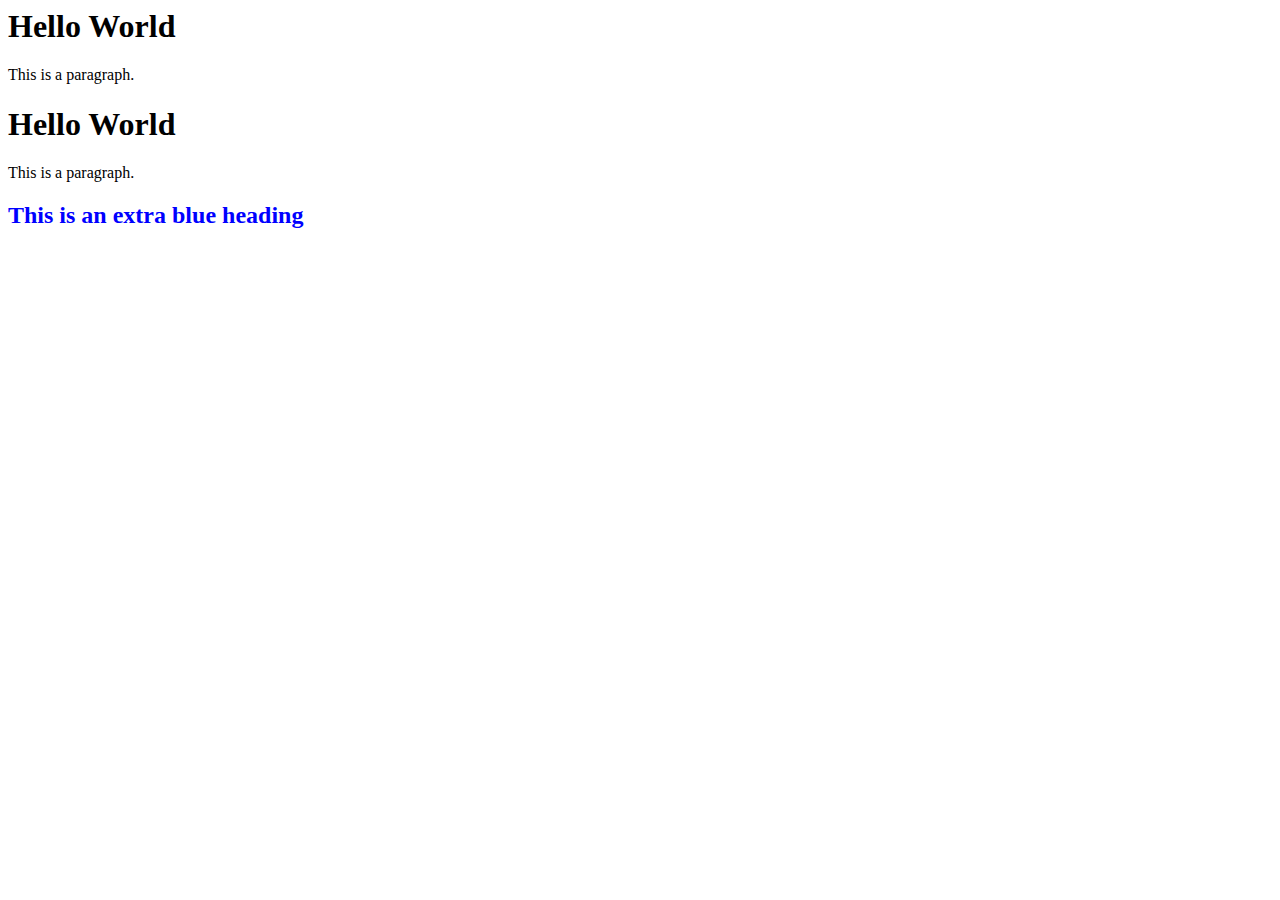
==== app/templates/output.html @ b6adb852 "second branch on chatgpt" ====
<html>

<head>
    <link rel="stylesheet" type="text/css" href="mystyle.css">
</head>

<body>
    <h1>Hello World</h1>
    <p>This is a paragraph.</p>
</body>

</html>

<html>

<head>
    <link rel="stylesheet" type="text/css" href="mystyle.css">
</head>

<body>
    <h1>Hello World</h1>
    <p>This is a paragraph.</p>
    <h2 style="color:blue;">This is an extra blue heading</h2>
</body>

</html>
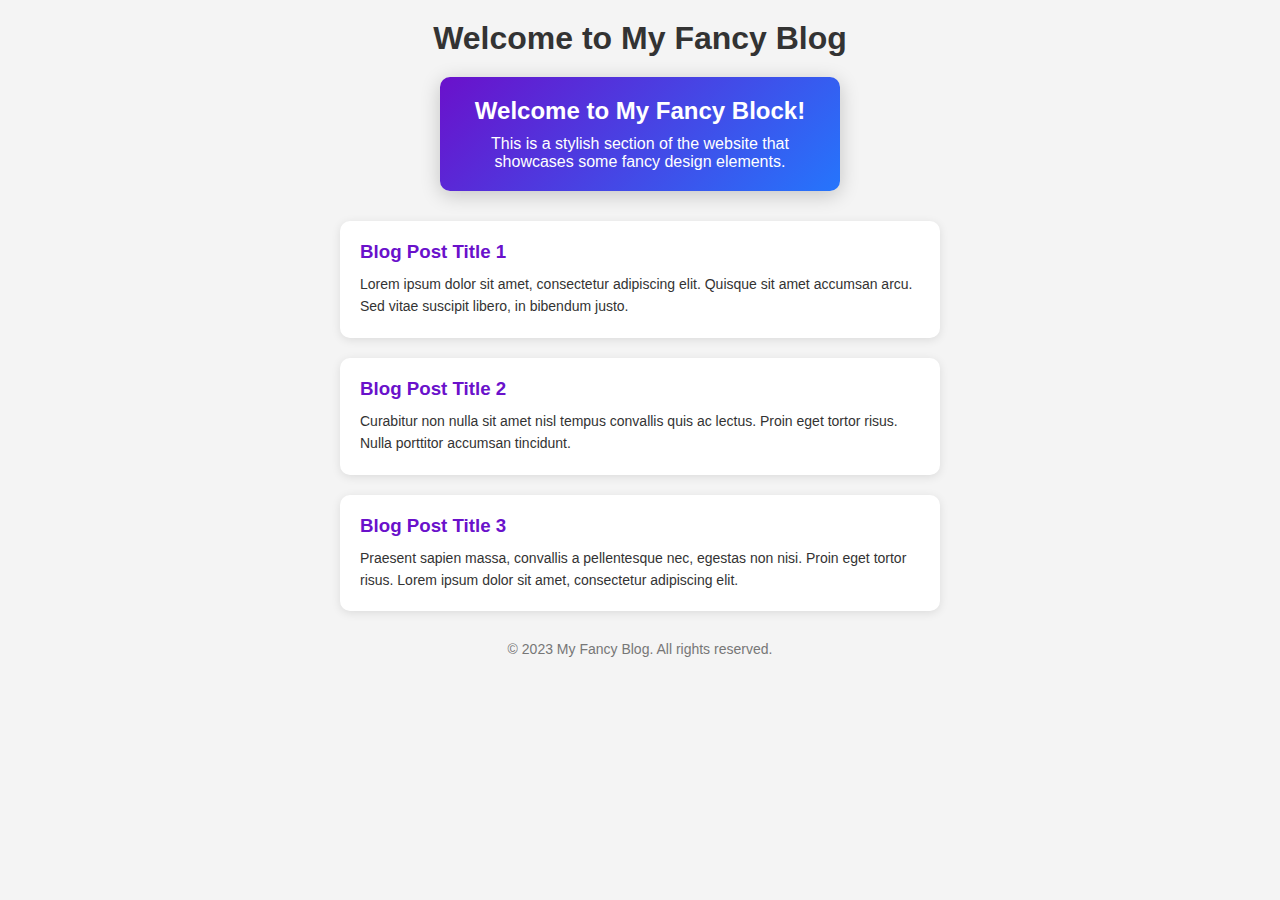
==== commit ba22faf2: "edit the model and switch the OPENAI to ChatOpenAI" ====
--- a/app/templates/output.html
+++ b/app/templates/output.html
@@ -1,27 +1,111 @@
-
-<html>
+<!DOCTYPE html>
+<html lang="en">
 
 <head>
-    <link rel="stylesheet" type="text/css" href="mystyle.css">
+    <meta charset="UTF-8">
+    <meta name="viewport" content="width=device-width, initial-scale=1.0">
+    <title>My Fancy Blog</title>
+    <style>
+        /* Reset CSS */
+        * {
+            margin: 0;
+            padding: 0;
+            box-sizing: border-box;
+        }
+
+        body {
+            font-family: Arial, sans-serif;
+            background-color: #f4f4f4;
+            color: #333;
+            display: flex;
+            flex-direction: column;
+            align-items: center;
+            padding: 20px;
+        }
+
+        h1 {
+            margin-bottom: 20px;
+        }
+
+        .fancy-block {
+            background: linear-gradient(135deg, #6a11cb, #2575fc);
+            color: white;
+            padding: 20px;
+            border-radius: 10px;
+            box-shadow: 0 4px 20px rgba(0, 0, 0, 0.2);
+            text-align: center;
+            max-width: 400px;
+            margin-bottom: 20px;
+        }
+
+        .fancy-block h2 {
+            margin-bottom: 10px;
+        }
+
+        .fancy-block p {
+            font-size: 16px;
+        }
+
+        .blog-post {
+            background: white;
+            border-radius: 10px;
+            box-shadow: 0 2px 10px rgba(0, 0, 0, 0.1);
+            padding: 20px;
+            margin: 10px 0;
+            max-width: 600px;
+            width: 100%;
+        }
+
+        .blog-post h3 {
+            margin-bottom: 10px;
+            color: #6a11cb;
+        }
+
+        .blog-post p {
+            font-size: 14px;
+            line-height: 1.6;
+        }
+
+        .footer {
+            margin-top: 20px;
+            text-align: center;
+            font-size: 14px;
+            color: #777;
+        }
+    </style>
 </head>
 
 <body>
-    <h1>Hello World</h1>
-    <p>This is a paragraph.</p>
-</body>
+    <h1>Welcome to My Fancy Blog</h1>
+    <div class="fancy-block">
+        <h2>Welcome to My Fancy Block!</h2>
+        <p>This is a stylish section of the website that showcases some fancy design elements.</p>
+    </div>
 
-</html>
+    <div class="blog-post">
+        <h3>Blog Post Title 1</h3>
+        <p>Lorem ipsum dolor sit amet, consectetur adipiscing elit. Quisque sit amet accumsan arcu. Sed vitae
+            suscipit
+            libero, in bibendum justo.</p>
+    </div>
 
-<html>
+    <div class="blog-post">
+        <h3>Blog Post Title 2</h3>
+        <p>Curabitur non nulla sit amet nisl tempus convallis quis ac lectus. Proin eget tortor risus. Nulla
+            porttitor
+            accumsan tincidunt.</p>
+    </div>
 
-<head>
-    <link rel="stylesheet" type="text/css" href="mystyle.css">
-</head>
+    <div class="blog-post">
+        <h3>Blog Post Title 3</h3>
+        <p>Praesent sapien massa, convallis a pellentesque nec, egestas non nisi. Proin eget tortor risus. Lorem
+            ipsum
+            dolor sit amet, consectetur adipiscing elit.</p>
+    </div>
 
-<body>
-    <h1>Hello World</h1>
-    <p>This is a paragraph.</p>
-    <h2 style="color:blue;">This is an extra blue heading</h2>
+    <div class="footer">
+        <p>&copy; 2023 My Fancy Blog. All rights reserved.</p>
+    </div>
 </body>
 
 </html>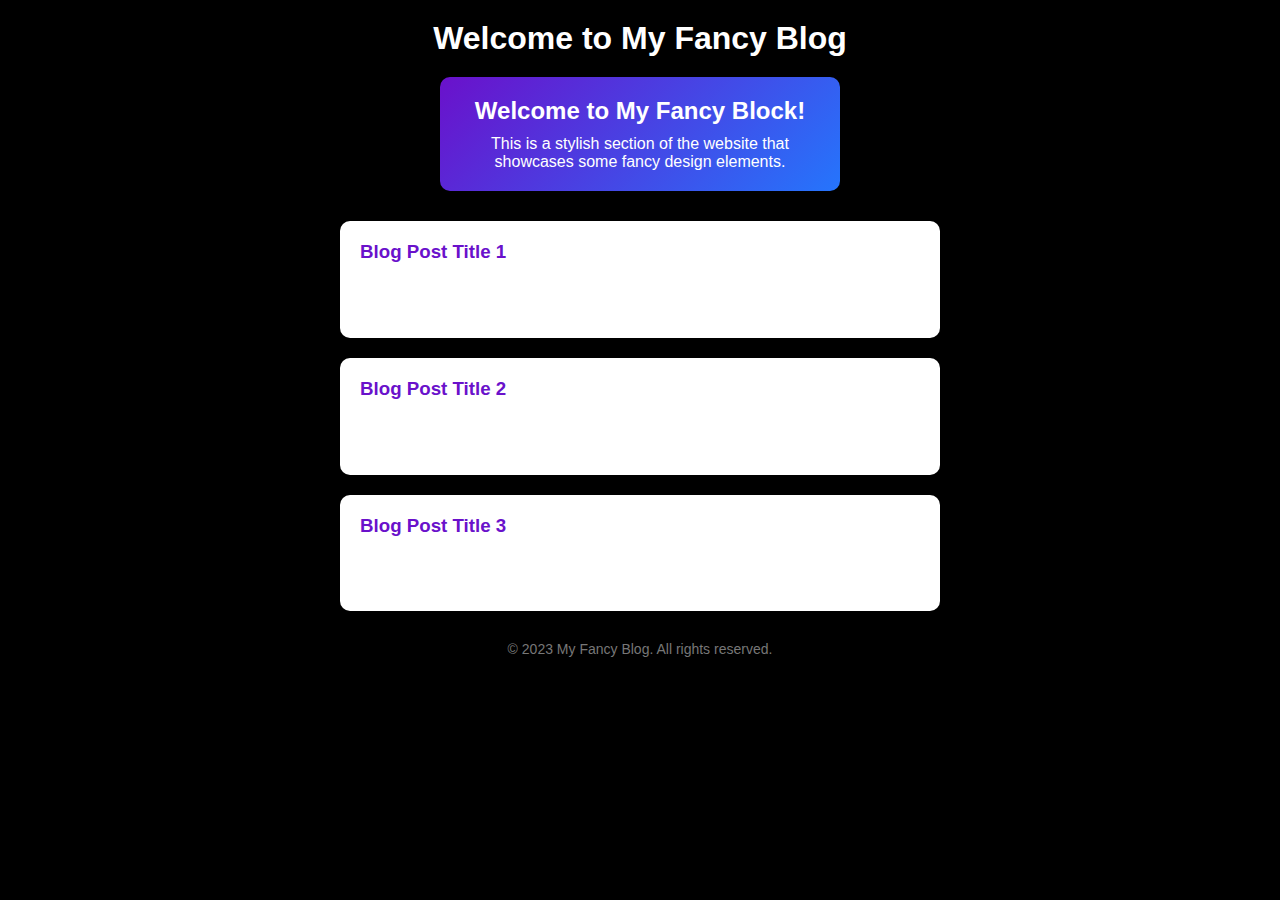
==== commit 066cf8ed: "fix the deployment not chaning html issue" ====
--- a/app/templates/output.html
+++ b/app/templates/output.html
@@ -4,7 +4,7 @@
 <head>
     <meta charset="UTF-8">
     <meta name="viewport" content="width=device-width, initial-scale=1.0">
-    <title>My Fancy Blog</title>
+    <title>Hello World</title>
     <style>
         /* Reset CSS */
         * {
@@ -15,8 +15,8 @@
 
         body {
             font-family: Arial, sans-serif;
-            background-color: #f4f4f4;
-            color: #333;
+            background-color: black; /* Changed background color to black */
+            color: #fff; /* Changed text color to white for better visibility on black background */
             display: flex;
             flex-direction: column;
             align-items: center;
@@ -25,6 +25,7 @@
 
         h1 {
             margin-bottom: 20px;
+            color: #fff; /* Changed h1 color to white for better visibility on black background */
         }
 
         .fancy-block {
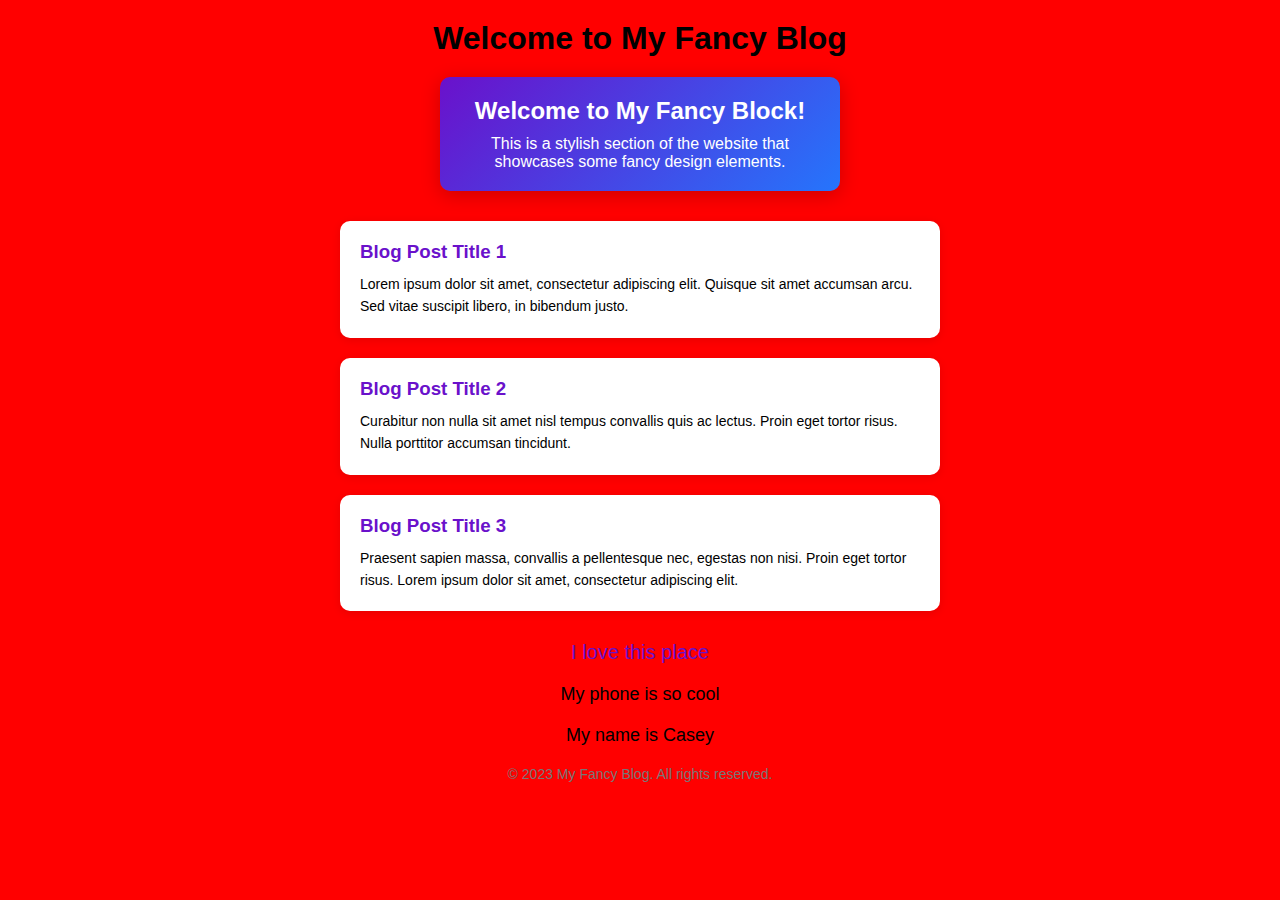
==== commit f0325d51: "add the code side by side and handle more errors" ====
--- a/app/templates/output.html
+++ b/app/templates/output.html
@@ -15,8 +15,8 @@
 
         body {
             font-family: Arial, sans-serif;
-            background-color: black; /* Changed background color to black */
-            color: #fff; /* Changed text color to white for better visibility on black background */
+            background-color: red; /* Changed background color to red */
+            color: #000; /* Changed text color to black for better visibility on red background */
             display: flex;
             flex-direction: column;
             align-items: center;
@@ -25,7 +25,7 @@
 
         h1 {
             margin-bottom: 20px;
-            color: #fff; /* Changed h1 color to white for better visibility on black background */
+            color: #000; /* Changed h1 color to black for better visibility on red background */
         }
 
         .fancy-block {
@@ -73,6 +73,24 @@
             font-size: 14px;
             color: #777;
         }
+
+        .name {
+            margin-top: 20px;
+            font-size: 18px;
+            color: #000; /* Changed name color to black for better visibility on red background */
+        }
+
+        .love-message {
+            margin-top: 20px;
+            font-size: 20px;
+            color: #6a11cb; /* Added color for the love message */
+        }
+
+        .cool-message {
+            margin-top: 20px;
+            font-size: 18px;
+            color: #000; /* Changed cool message color to black for better visibility on red background */
+        }
     </style>
 </head>
 
@@ -104,6 +122,18 @@
             dolor sit amet, consectetur adipiscing elit.</p>
     </div>
 
+    <div class="love-message">
+        <p>I love this place</p>
+    </div>
+
+    <div class="cool-message">
+        <p>My phone is so cool</p>
+    </div>
+
+    <div class="name">
+        <p>My name is Casey</p>
+    </div>
+
     <div class="footer">
         <p>&copy; 2023 My Fancy Blog. All rights reserved.</p>
     </div>
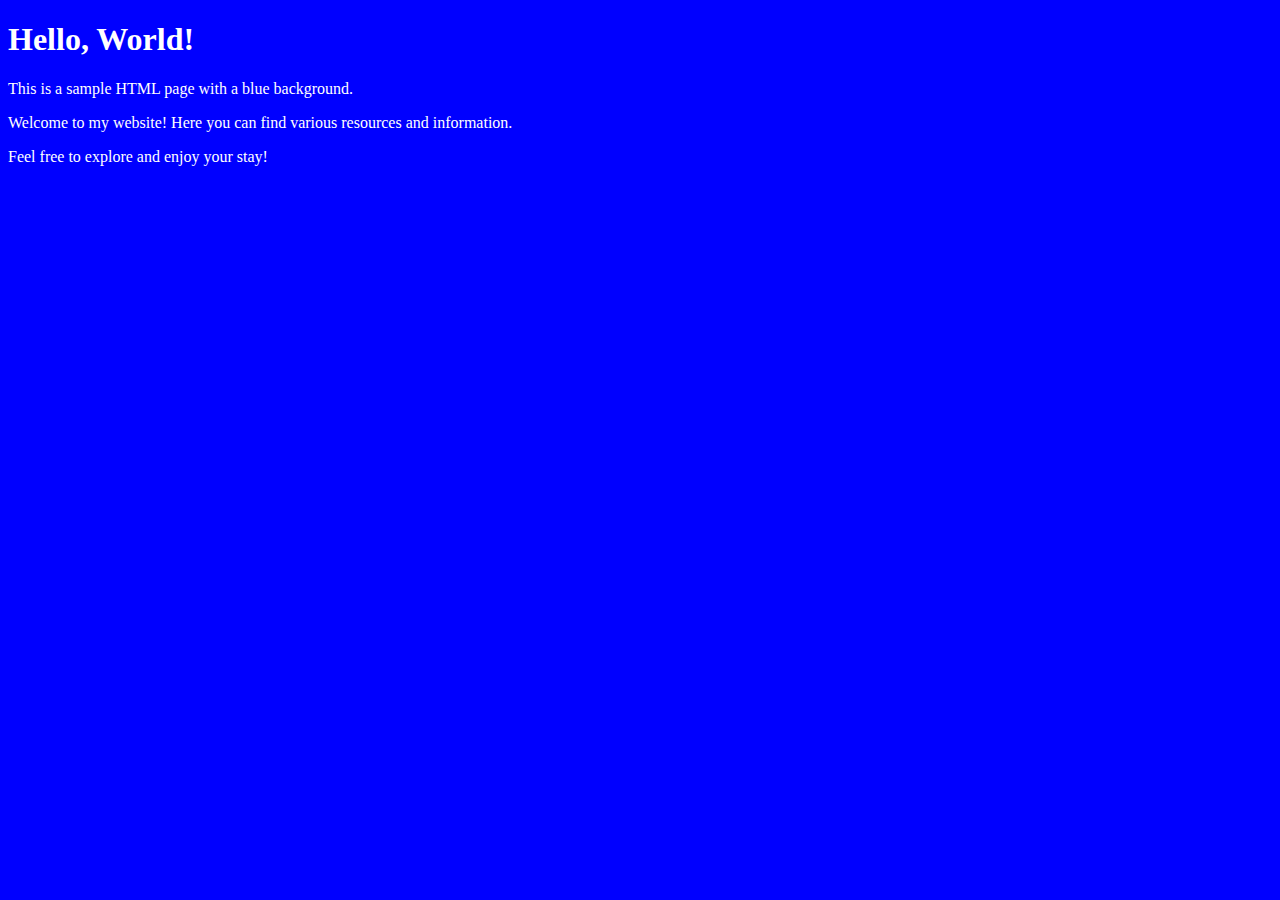
==== commit a25a096a: "toggle feauture" ====
--- a/app/templates/output.html
+++ b/app/templates/output.html
@@ -1,142 +1,20 @@
 <!DOCTYPE html>
 <html lang="en">
-
 <head>
     <meta charset="UTF-8">
     <meta name="viewport" content="width=device-width, initial-scale=1.0">
-    <title>Hello World</title>
+    <title>Blue Background</title>
     <style>
-        /* Reset CSS */
-        * {
-            margin: 0;
-            padding: 0;
-            box-sizing: border-box;
-        }
-
         body {
-            font-family: Arial, sans-serif;
-            background-color: red; /* Changed background color to red */
-            color: #000; /* Changed text color to black for better visibility on red background */
-            display: flex;
-            flex-direction: column;
-            align-items: center;
-            padding: 20px;
-        }
-
-        h1 {
-            margin-bottom: 20px;
-            color: #000; /* Changed h1 color to black for better visibility on red background */
-        }
-
-        .fancy-block {
-            background: linear-gradient(135deg, #6a11cb, #2575fc);
-            color: white;
-            padding: 20px;
-            border-radius: 10px;
-            box-shadow: 0 4px 20px rgba(0, 0, 0, 0.2);
-            text-align: center;
-            max-width: 400px;
-            margin-bottom: 20px;
-        }
-
-        .fancy-block h2 {
-            margin-bottom: 10px;
-        }
-
-        .fancy-block p {
-            font-size: 16px;
-        }
-
-        .blog-post {
-            background: white;
-            border-radius: 10px;
-            box-shadow: 0 2px 10px rgba(0, 0, 0, 0.1);
-            padding: 20px;
-            margin: 10px 0;
-            max-width: 600px;
-            width: 100%;
-        }
-
-        .blog-post h3 {
-            margin-bottom: 10px;
-            color: #6a11cb;
-        }
-
-        .blog-post p {
-            font-size: 14px;
-            line-height: 1.6;
-        }
-
-        .footer {
-            margin-top: 20px;
-            text-align: center;
-            font-size: 14px;
-            color: #777;
-        }
-
-        .name {
-            margin-top: 20px;
-            font-size: 18px;
-            color: #000; /* Changed name color to black for better visibility on red background */
-        }
-
-        .love-message {
-            margin-top: 20px;
-            font-size: 20px;
-            color: #6a11cb; /* Added color for the love message */
-        }
-
-        .cool-message {
-            margin-top: 20px;
-            font-size: 18px;
-            color: #000; /* Changed cool message color to black for better visibility on red background */
+            background-color: blue;
+            color: white; /* Added for better text visibility */
         }
     </style>
 </head>
-
 <body>
-    <h1>Welcome to My Fancy Blog</h1>
-    <div class="fancy-block">
-        <h2>Welcome to My Fancy Block!</h2>
-        <p>This is a stylish section of the website that showcases some fancy design elements.</p>
-    </div>
-
-    <div class="blog-post">
-        <h3>Blog Post Title 1</h3>
-        <p>Lorem ipsum dolor sit amet, consectetur adipiscing elit. Quisque sit amet accumsan arcu. Sed vitae
-            suscipit
-            libero, in bibendum justo.</p>
-    </div>
-
-    <div class="blog-post">
-        <h3>Blog Post Title 2</h3>
-        <p>Curabitur non nulla sit amet nisl tempus convallis quis ac lectus. Proin eget tortor risus. Nulla
-            porttitor
-            accumsan tincidunt.</p>
-    </div>
-
-    <div class="blog-post">
-        <h3>Blog Post Title 3</h3>
-        <p>Praesent sapien massa, convallis a pellentesque nec, egestas non nisi. Proin eget tortor risus. Lorem
-            ipsum
-            dolor sit amet, consectetur adipiscing elit.</p>
-    </div>
-
-    <div class="love-message">
-        <p>I love this place</p>
-    </div>
-
-    <div class="cool-message">
-        <p>My phone is so cool</p>
-    </div>
-
-    <div class="name">
-        <p>My name is Casey</p>
-    </div>
-
-    <div class="footer">
-        <p>&copy; 2023 My Fancy Blog. All rights reserved.</p>
-    </div>
+    <h1>Hello, World!</h1>
+    <p>This is a sample HTML page with a blue background.</p>
+    <p>Welcome to my website! Here you can find various resources and information.</p>
+    <p>Feel free to explore and enjoy your stay!</p>
 </body>
-
 </html>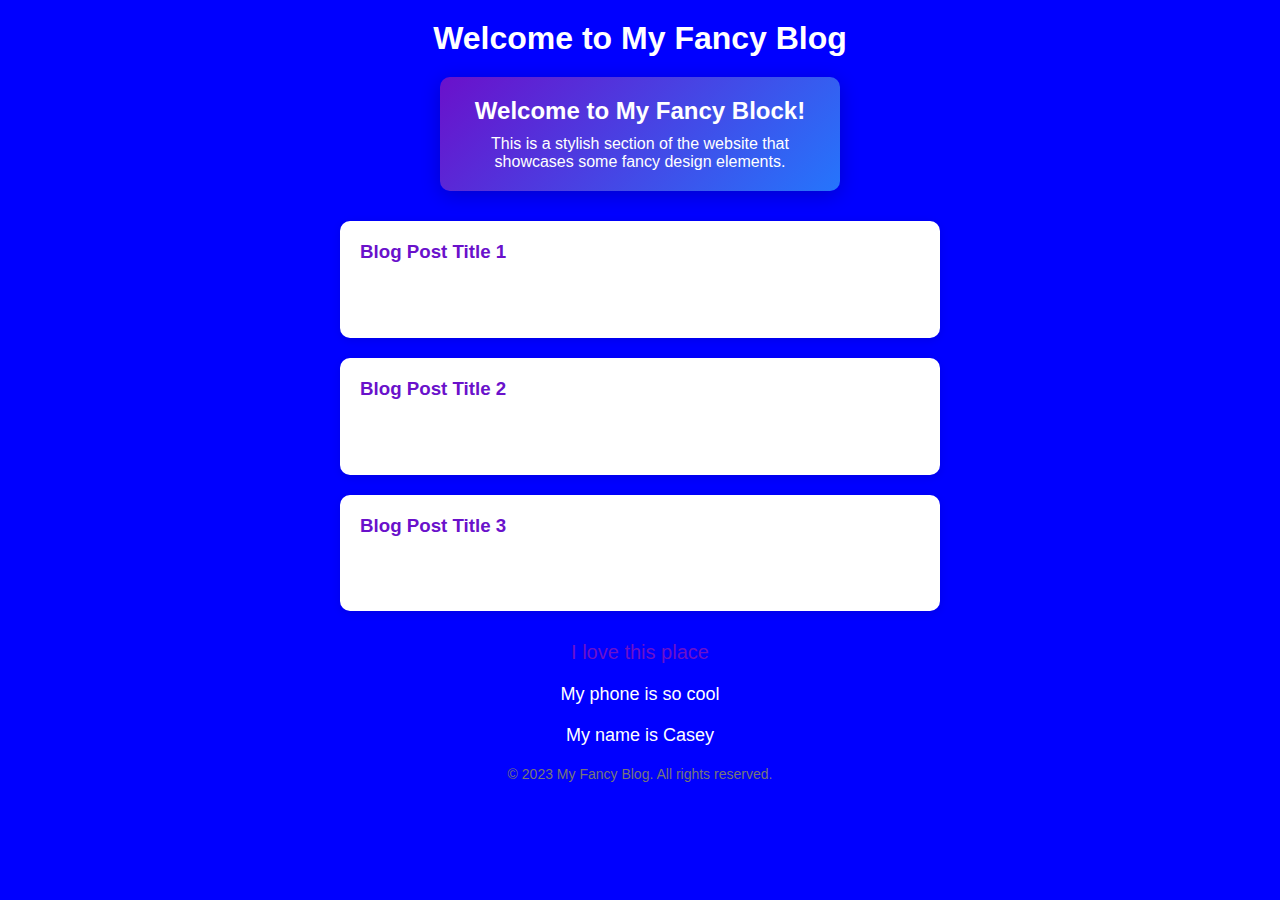
==== commit 61d809fc: "style the layout``" ====
--- a/app/templates/output.html
+++ b/app/templates/output.html
@@ -1,20 +1,142 @@
 <!DOCTYPE html>
 <html lang="en">
+
 <head>
     <meta charset="UTF-8">
     <meta name="viewport" content="width=device-width, initial-scale=1.0">
-    <title>Blue Background</title>
+    <title>Hello World</title>
     <style>
+        /* Reset CSS */
+        * {
+            margin: 0;
+            padding: 0;
+            box-sizing: border-box;
+        }
+
         body {
-            background-color: blue;
-            color: white; /* Added for better text visibility */
+            font-family: Arial, sans-serif;
+            background-color: blue; /* Changed background color to blue */
+            color: #fff; /* Changed text color to white for better visibility on blue background */
+            display: flex;
+            flex-direction: column;
+            align-items: center;
+            padding: 20px;
+        }
+
+        h1 {
+            margin-bottom: 20px;
+            color: #fff; /* Changed h1 color to white for better visibility on blue background */
+        }
+
+        .fancy-block {
+            background: linear-gradient(135deg, #6a11cb, #2575fc);
+            color: white;
+            padding: 20px;
+            border-radius: 10px;
+            box-shadow: 0 4px 20px rgba(0, 0, 0, 0.2);
+            text-align: center;
+            max-width: 400px;
+            margin-bottom: 20px;
+        }
+
+        .fancy-block h2 {
+            margin-bottom: 10px;
+        }
+
+        .fancy-block p {
+            font-size: 16px;
+        }
+
+        .blog-post {
+            background: white;
+            border-radius: 10px;
+            box-shadow: 0 2px 10px rgba(0, 0, 0, 0.1);
+            padding: 20px;
+            margin: 10px 0;
+            max-width: 600px;
+            width: 100%;
+        }
+
+        .blog-post h3 {
+            margin-bottom: 10px;
+            color: #6a11cb;
+        }
+
+        .blog-post p {
+            font-size: 14px;
+            line-height: 1.6;
+        }
+
+        .footer {
+            margin-top: 20px;
+            text-align: center;
+            font-size: 14px;
+            color: #777;
+        }
+
+        .name {
+            margin-top: 20px;
+            font-size: 18px;
+            color: #fff; /* Changed name color to white for better visibility on blue background */
+        }
+
+        .love-message {
+            margin-top: 20px;
+            font-size: 20px;
+            color: #6a11cb; /* Added color for the love message */
+        }
+
+        .cool-message {
+            margin-top: 20px;
+            font-size: 18px;
+            color: #fff; /* Changed cool message color to white for better visibility on blue background */
         }
     </style>
 </head>
+
 <body>
-    <h1>Hello, World!</h1>
-    <p>This is a sample HTML page with a blue background.</p>
-    <p>Welcome to my website! Here you can find various resources and information.</p>
-    <p>Feel free to explore and enjoy your stay!</p>
+    <h1>Welcome to My Fancy Blog</h1>
+    <div class="fancy-block">
+        <h2>Welcome to My Fancy Block!</h2>
+        <p>This is a stylish section of the website that showcases some fancy design elements.</p>
+    </div>
+
+    <div class="blog-post">
+        <h3>Blog Post Title 1</h3>
+        <p>Lorem ipsum dolor sit amet, consectetur adipiscing elit. Quisque sit amet accumsan arcu. Sed vitae
+            suscipit
+            libero, in bibendum justo.</p>
+    </div>
+
+    <div class="blog-post">
+        <h3>Blog Post Title 2</h3>
+        <p>Curabitur non nulla sit amet nisl tempus convallis quis ac lectus. Proin eget tortor risus. Nulla
+            porttitor
+            accumsan tincidunt.</p>
+    </div>
+
+    <div class="blog-post">
+        <h3>Blog Post Title 3</h3>
+        <p>Praesent sapien massa, convallis a pellentesque nec, egestas non nisi. Proin eget tortor risus. Lorem
+            ipsum
+            dolor sit amet, consectetur adipiscing elit.</p>
+    </div>
+
+    <div class="love-message">
+        <p>I love this place</p>
+    </div>
+
+    <div class="cool-message">
+        <p>My phone is so cool</p>
+    </div>
+
+    <div class="name">
+        <p>My name is Casey</p>
+    </div>
+
+    <div class="footer">
+        <p>&copy; 2023 My Fancy Blog. All rights reserved.</p>
+    </div>
 </body>
+
 </html>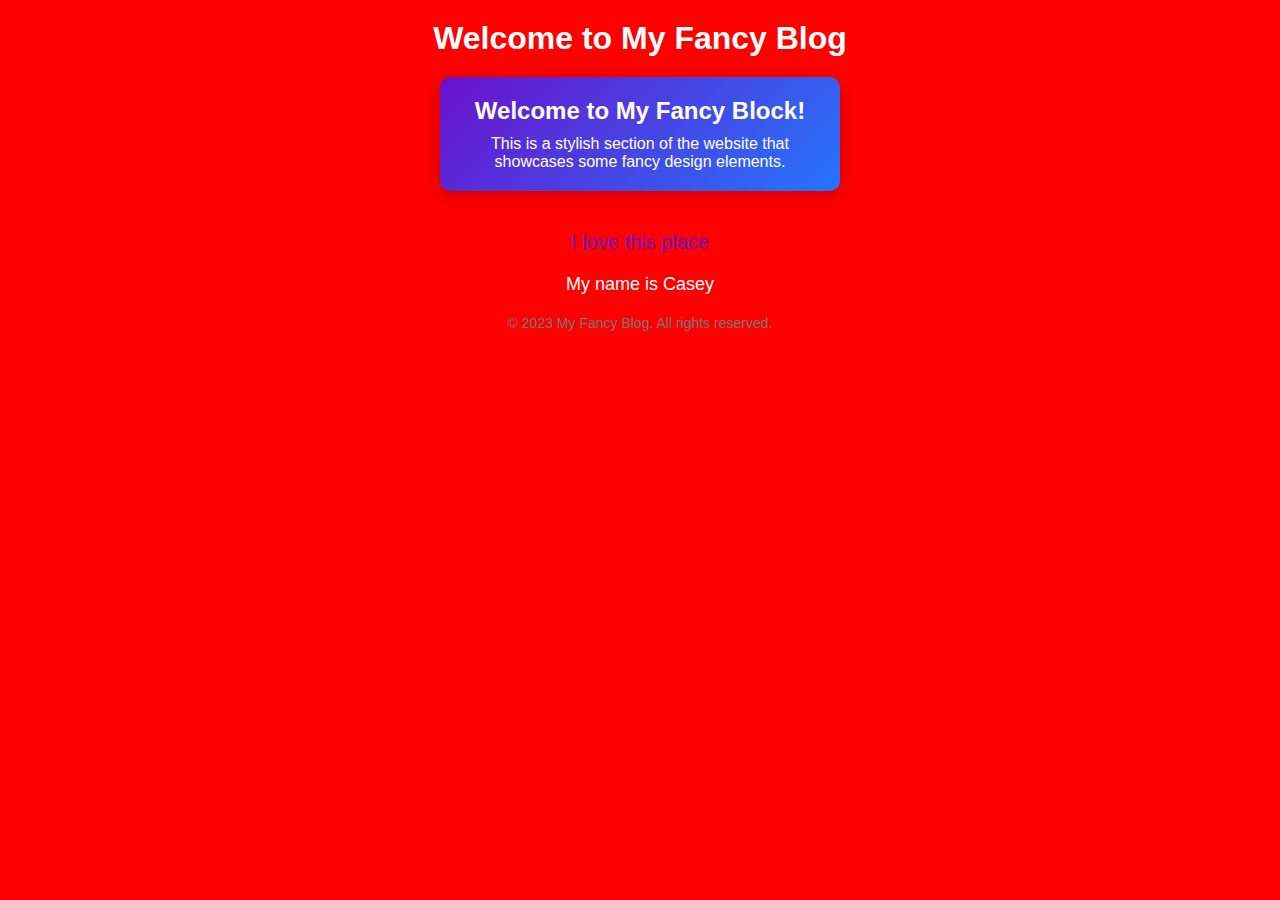
==== commit 91159df9: "update the chatgpt background message" ====
--- a/app/templates/output.html
+++ b/app/templates/output.html
@@ -15,8 +15,8 @@
 
         body {
             font-family: Arial, sans-serif;
-            background-color: blue; /* Changed background color to blue */
-            color: #fff; /* Changed text color to white for better visibility on blue background */
+            background-color: red; /* Changed background color to red */
+            color: #fff; /* Changed text color to white for better visibility on red background */
             display: flex;
             flex-direction: column;
             align-items: center;
@@ -25,7 +25,7 @@
 
         h1 {
             margin-bottom: 20px;
-            color: #fff; /* Changed h1 color to white for better visibility on blue background */
+            color: #fff; /* Changed h1 color to white for better visibility on red background */
         }
 
         .fancy-block {
@@ -47,26 +47,6 @@
             font-size: 16px;
         }
 
-        .blog-post {
-            background: white;
-            border-radius: 10px;
-            box-shadow: 0 2px 10px rgba(0, 0, 0, 0.1);
-            padding: 20px;
-            margin: 10px 0;
-            max-width: 600px;
-            width: 100%;
-        }
-
-        .blog-post h3 {
-            margin-bottom: 10px;
-            color: #6a11cb;
-        }
-
-        .blog-post p {
-            font-size: 14px;
-            line-height: 1.6;
-        }
-
         .footer {
             margin-top: 20px;
             text-align: center;
@@ -77,19 +57,13 @@
         .name {
             margin-top: 20px;
             font-size: 18px;
-            color: #fff; /* Changed name color to white for better visibility on blue background */
+            color: #fff; /* Changed name color to white for better visibility on red background */
         }
 
         .love-message {
             margin-top: 20px;
             font-size: 20px;
             color: #6a11cb; /* Added color for the love message */
-        }
-
-        .cool-message {
-            margin-top: 20px;
-            font-size: 18px;
-            color: #fff; /* Changed cool message color to white for better visibility on blue background */
         }
     </style>
 </head>
@@ -101,33 +75,8 @@
         <p>This is a stylish section of the website that showcases some fancy design elements.</p>
     </div>
 
-    <div class="blog-post">
-        <h3>Blog Post Title 1</h3>
-        <p>Lorem ipsum dolor sit amet, consectetur adipiscing elit. Quisque sit amet accumsan arcu. Sed vitae
-            suscipit
-            libero, in bibendum justo.</p>
-    </div>
-
-    <div class="blog-post">
-        <h3>Blog Post Title 2</h3>
-        <p>Curabitur non nulla sit amet nisl tempus convallis quis ac lectus. Proin eget tortor risus. Nulla
-            porttitor
-            accumsan tincidunt.</p>
-    </div>
-
-    <div class="blog-post">
-        <h3>Blog Post Title 3</h3>
-        <p>Praesent sapien massa, convallis a pellentesque nec, egestas non nisi. Proin eget tortor risus. Lorem
-            ipsum
-            dolor sit amet, consectetur adipiscing elit.</p>
-    </div>
-
     <div class="love-message">
         <p>I love this place</p>
-    </div>
-
-    <div class="cool-message">
-        <p>My phone is so cool</p>
     </div>
 
     <div class="name">
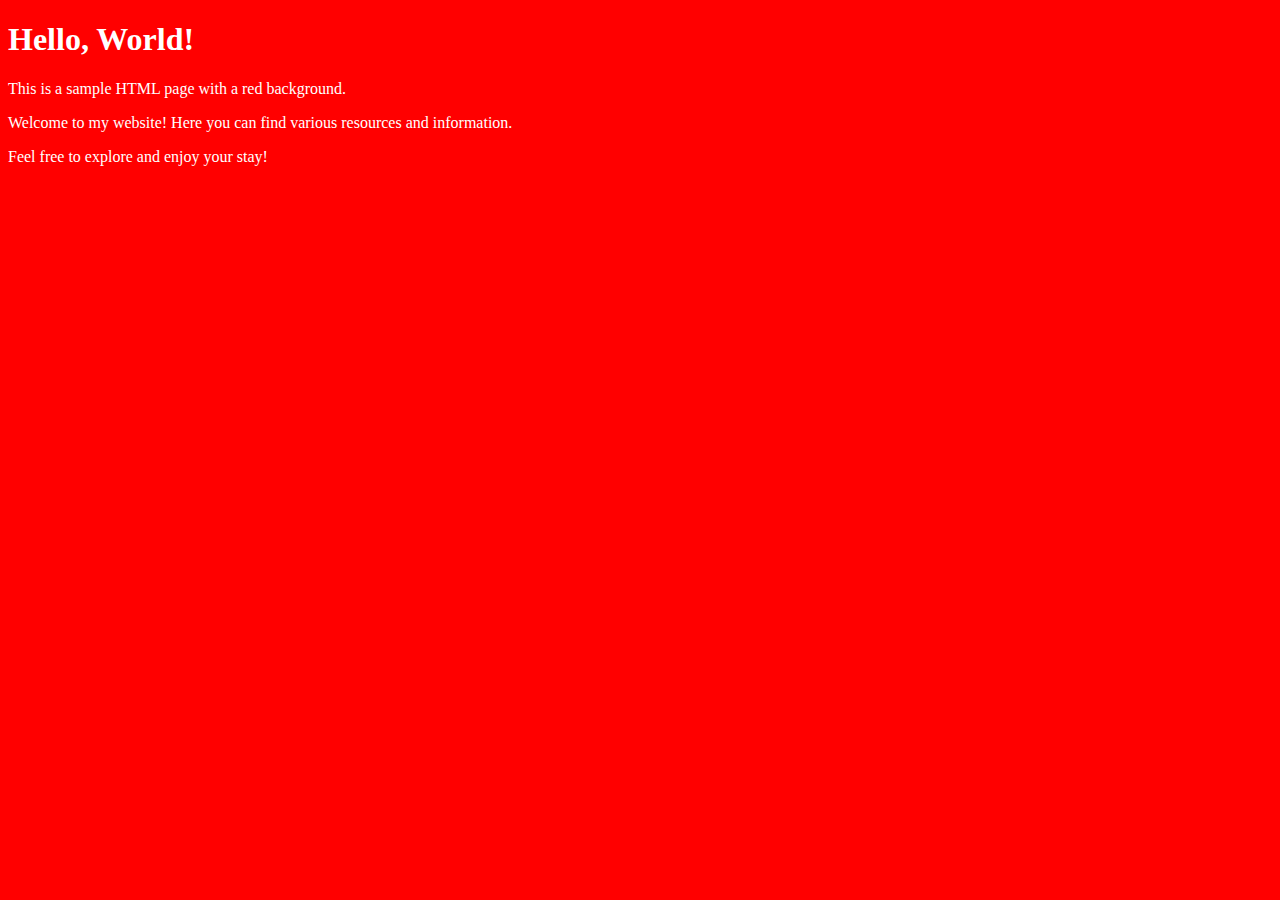
==== commit c6e634ae: "update index.html and index.css for style" ====
--- a/app/templates/output.html
+++ b/app/templates/output.html
@@ -1,91 +1,20 @@
 <!DOCTYPE html>
 <html lang="en">
-
 <head>
     <meta charset="UTF-8">
     <meta name="viewport" content="width=device-width, initial-scale=1.0">
-    <title>Hello World</title>
+    <title>Red Background</title>
     <style>
-        /* Reset CSS */
-        * {
-            margin: 0;
-            padding: 0;
-            box-sizing: border-box;
-        }
-
         body {
-            font-family: Arial, sans-serif;
             background-color: red; /* Changed background color to red */
-            color: #fff; /* Changed text color to white for better visibility on red background */
-            display: flex;
-            flex-direction: column;
-            align-items: center;
-            padding: 20px;
-        }
-
-        h1 {
-            margin-bottom: 20px;
-            color: #fff; /* Changed h1 color to white for better visibility on red background */
-        }
-
-        .fancy-block {
-            background: linear-gradient(135deg, #6a11cb, #2575fc);
-            color: white;
-            padding: 20px;
-            border-radius: 10px;
-            box-shadow: 0 4px 20px rgba(0, 0, 0, 0.2);
-            text-align: center;
-            max-width: 400px;
-            margin-bottom: 20px;
-        }
-
-        .fancy-block h2 {
-            margin-bottom: 10px;
-        }
-
-        .fancy-block p {
-            font-size: 16px;
-        }
-
-        .footer {
-            margin-top: 20px;
-            text-align: center;
-            font-size: 14px;
-            color: #777;
-        }
-
-        .name {
-            margin-top: 20px;
-            font-size: 18px;
-            color: #fff; /* Changed name color to white for better visibility on red background */
-        }
-
-        .love-message {
-            margin-top: 20px;
-            font-size: 20px;
-            color: #6a11cb; /* Added color for the love message */
+            color: white; /* Added for better text visibility */
         }
     </style>
 </head>
-
 <body>
-    <h1>Welcome to My Fancy Blog</h1>
-    <div class="fancy-block">
-        <h2>Welcome to My Fancy Block!</h2>
-        <p>This is a stylish section of the website that showcases some fancy design elements.</p>
-    </div>
-
-    <div class="love-message">
-        <p>I love this place</p>
-    </div>
-
-    <div class="name">
-        <p>My name is Casey</p>
-    </div>
-
-    <div class="footer">
-        <p>&copy; 2023 My Fancy Blog. All rights reserved.</p>
-    </div>
+    <h1>Hello, World!</h1>
+    <p>This is a sample HTML page with a red background.</p>
+    <p>Welcome to my website! Here you can find various resources and information.</p>
+    <p>Feel free to explore and enjoy your stay!</p>
 </body>
-
 </html>